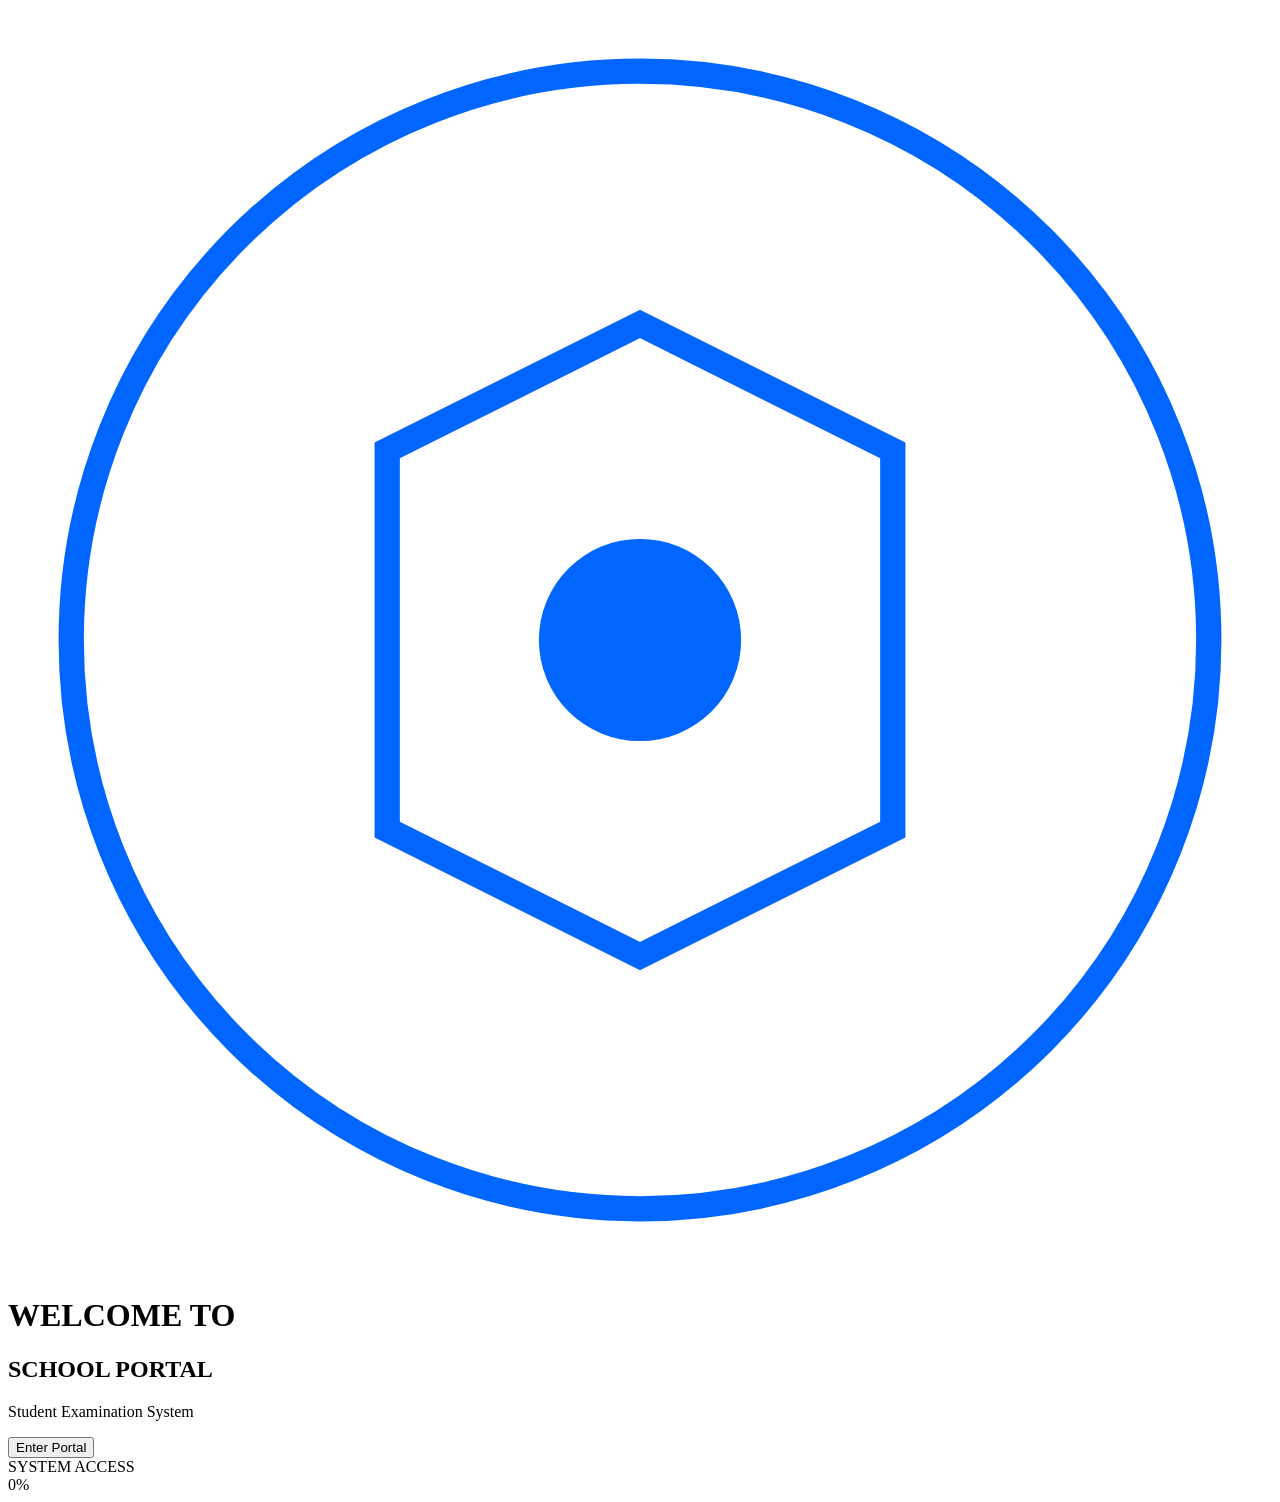
==== index.html @ d86de23d "p" ====
<!DOCTYPE html>
<html lang="en">
<head>
    <meta charset="UTF-8">
    <meta name="viewport" content="width=device-width, initial-scale=1.0">
    <title>School Portal - Student Examination System</title>
    <link rel="stylesheet" href="css/style.css">
    <link rel="stylesheet" href="css/animations.css">
</head>
<body>
    <!-- Welcome Screen -->
    <div id="welcome-screen" class="welcome-screen">
        <div class="welcome-content">
            <div class="logo-area">
                <div class="logo-icon">
                    <svg viewBox="0 0 100 100" class="logo-svg">
                        <circle cx="50" cy="50" r="45" fill="none" stroke="#0066FF" stroke-width="2"/>
                        <path d="M30 35 L50 25 L70 35 L70 65 L50 75 L30 65 Z" fill="none" stroke="#0066FF" stroke-width="2"/>
                        <circle cx="50" cy="50" r="8" fill="#0066FF"/>
                    </svg>
                </div>
                <h1 class="welcome-title">WELCOME TO</h1>
                <h2 class="welcome-subtitle">SCHOOL PORTAL</h2>
                <p class="welcome-description">Student Examination System</p>
            </div>
            <button id="enter-btn" class="enter-button">
                <span class="button-text">Enter Portal</span>
                <div class="button-glow"></div>
            </button>
        </div>
        <div class="particles-container" id="welcome-particles"></div>
    </div>

    <!-- Scanner Animation -->
    <div id="scanner-screen" class="scanner-screen hidden">
        <div class="scanner-container">
            <div class="scanner-ring ring-1"></div>
            <div class="scanner-ring ring-2"></div>
            <div class="scanner-ring ring-3"></div>
            <div class="scanner-center">
                <div class="scanner-core"></div>
            </div>
            <div class="scanner-particles" id="scanner-particles"></div>
        </div>
        <div class="scanner-text">
            <div class="scanner-label">SYSTEM ACCESS</div>
            <div class="scanner-percentage" id="scanner-percentage">0%</div>
        </div>
        <div class="scanner-light-rays"></div>
    </div>

    <script src="js/welcome.js"></script>
</body>
</html>
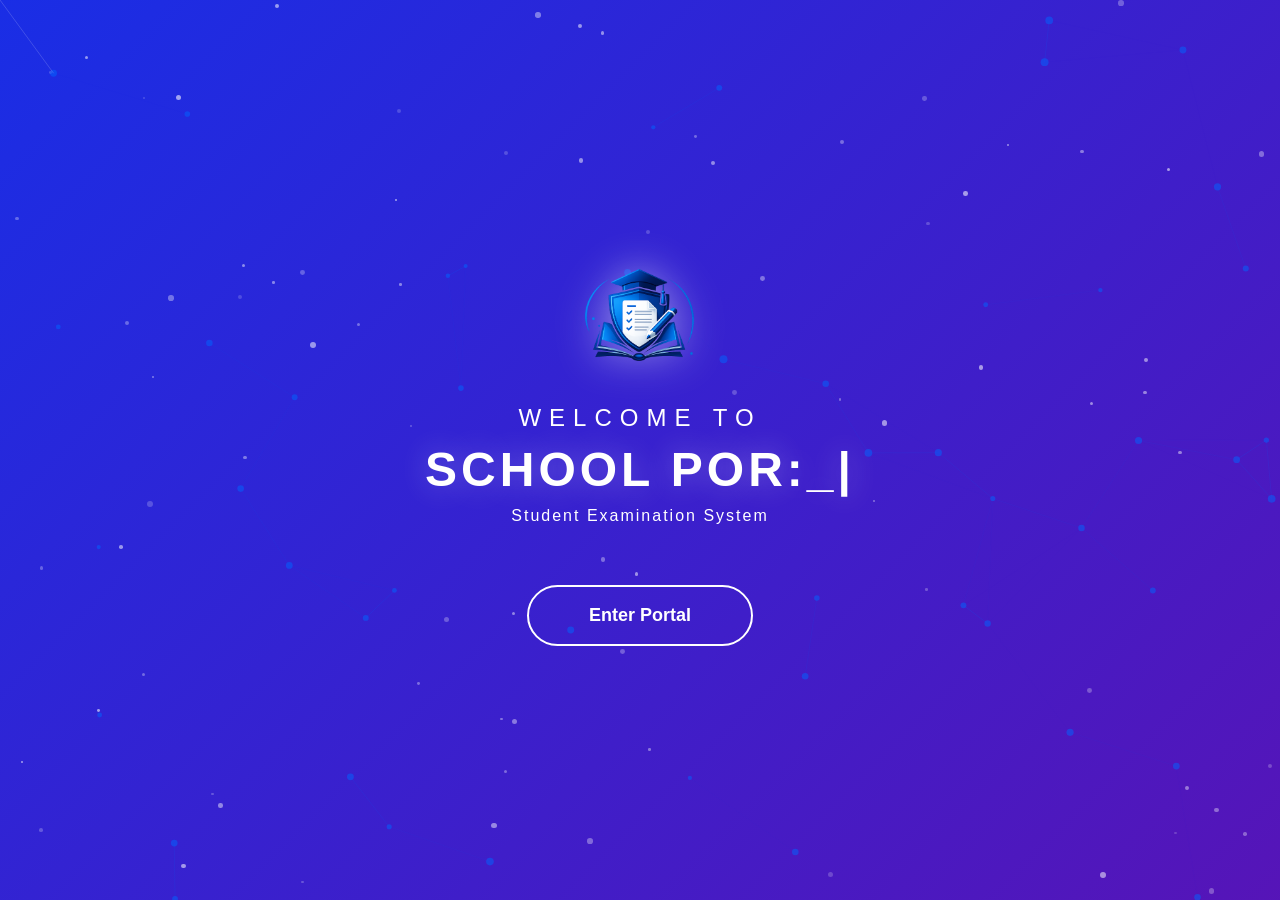
==== commit fe447c5a: "d" ====
--- a/index.html
+++ b/index.html
@@ -4,6 +4,7 @@
     <meta charset="UTF-8">
     <meta name="viewport" content="width=device-width, initial-scale=1.0">
     <title>School Portal - Student Examination System</title>
+    <link rel="icon" type="image/png" href="assets/logo.png">
     <link rel="stylesheet" href="css/style.css">
     <link rel="stylesheet" href="css/animations.css">
 </head>
@@ -13,11 +14,7 @@
         <div class="welcome-content">
             <div class="logo-area">
                 <div class="logo-icon">
-                    <svg viewBox="0 0 100 100" class="logo-svg">
-                        <circle cx="50" cy="50" r="45" fill="none" stroke="#0066FF" stroke-width="2"/>
-                        <path d="M30 35 L50 25 L70 35 L70 65 L50 75 L30 65 Z" fill="none" stroke="#0066FF" stroke-width="2"/>
-                        <circle cx="50" cy="50" r="8" fill="#0066FF"/>
-                    </svg>
+                    <img src="assets/logo.png" alt="School Portal Logo" class="logo-img">
                 </div>
                 <h1 class="welcome-title">WELCOME TO</h1>
                 <h2 class="welcome-subtitle">SCHOOL PORTAL</h2>
--- a/css/style.css
+++ b/css/style.css
@@ -0,0 +1,619 @@
+/* Reset and Base Styles */
+* {
+    margin: 0;
+    padding: 0;
+    box-sizing: border-box;
+}
+
+:root {
+    --primary-blue: #0066FF;
+    --primary-blue-light: #3385FF;
+    --primary-blue-dark: #0044CC;
+    --white: #FFFFFF;
+    --gray-100: #F5F5F5;
+    --gray-200: #E8E8E8;
+    --gray-300: #D0D0D0;
+    --gray-400: #A0A0A0;
+    --gray-500: #707070;
+    --gray-600: #505050;
+    --gray-700: #303030;
+    --gray-800: #202020;
+    --gray-900: #101010;
+    --success: #00CC66;
+    --warning: #FF9900;
+    --error: #FF3366;
+    --shadow-sm: 0 2px 8px rgba(0, 0, 0, 0.08);
+    --shadow-md: 0 4px 16px rgba(0, 0, 0, 0.12);
+    --shadow-lg: 0 8px 32px rgba(0, 0, 0, 0.16);
+    --shadow-xl: 0 16px 64px rgba(0, 0, 0, 0.2);
+    --glass-bg: rgba(255, 255, 255, 0.7);
+    --glass-border: rgba(255, 255, 255, 0.3);
+    --transition-fast: 0.2s ease;
+    --transition-normal: 0.3s ease;
+    --transition-slow: 0.5s ease;
+}
+
+body {
+    font-family: 'Segoe UI', Tahoma, Geneva, Verdana, sans-serif;
+    background: var(--white);
+    color: var(--gray-700);
+    overflow: hidden;
+    height: 100vh;
+    width: 100vw;
+}
+
+/* Welcome Screen */
+.welcome-screen {
+    position: fixed;
+    top: 0;
+    left: 0;
+    width: 100%;
+    height: 100%;
+    background: linear-gradient(135deg, var(--primary-blue) 0%, var(--primary-blue-dark) 100%);
+    display: flex;
+    align-items: center;
+    justify-content: center;
+    z-index: 1000;
+}
+
+.welcome-content {
+    text-align: center;
+    color: var(--white);
+    z-index: 2;
+}
+
+.logo-area {
+    margin-bottom: 60px;
+}
+
+.logo-icon {
+    width: 120px;
+    height: 120px;
+    margin: 0 auto 30px;
+}
+
+.logo-img {
+    width: 100%;
+    height: 100%;
+    object-fit: contain;
+    filter: drop-shadow(0 0 20px rgba(255, 255, 255, 0.5));
+    animation: logoFloat 4s ease-in-out infinite;
+}
+
+.welcome-title {
+    font-size: 24px;
+    font-weight: 300;
+    letter-spacing: 8px;
+    margin-bottom: 10px;
+}
+
+.welcome-subtitle {
+    font-size: 48px;
+    font-weight: 700;
+    letter-spacing: 4px;
+    text-shadow: 0 0 30px rgba(255, 255, 255, 0.3);
+    margin-bottom: 10px;
+}
+
+.welcome-description {
+    font-size: 16px;
+    opacity: 0.8;
+    letter-spacing: 2px;
+}
+
+.enter-button {
+    position: relative;
+    padding: 18px 60px;
+    font-size: 18px;
+    font-weight: 600;
+    color: var(--white);
+    background: transparent;
+    border: 2px solid var(--white);
+    border-radius: 50px;
+    cursor: pointer;
+    overflow: hidden;
+    transition: all var(--transition-normal);
+}
+
+.enter-button:hover {
+    background: var(--white);
+    color: var(--primary-blue);
+    transform: scale(1.05);
+    box-shadow: 0 0 40px rgba(255, 255, 255, 0.4);
+}
+
+.button-glow {
+    position: absolute;
+    top: 50%;
+    left: 50%;
+    width: 0;
+    height: 0;
+    background: radial-gradient(circle, rgba(255, 255, 255, 0.3) 0%, transparent 70%);
+    transform: translate(-50%, -50%);
+    transition: width 0.6s ease, height 0.6s ease;
+}
+
+.enter-button:hover .button-glow {
+    width: 300px;
+    height: 300px;
+}
+
+.particles-container {
+    position: absolute;
+    top: 0;
+    left: 0;
+    width: 100%;
+    height: 100%;
+    overflow: hidden;
+}
+
+.particle {
+    position: absolute;
+    width: 4px;
+    height: 4px;
+    background: rgba(255, 255, 255, 0.6);
+    border-radius: 50%;
+}
+
+/* Scanner Screen */
+.scanner-screen {
+    position: fixed;
+    top: 0;
+    left: 0;
+    width: 100%;
+    height: 100%;
+    background: linear-gradient(135deg, var(--primary-blue) 0%, var(--primary-blue-dark) 100%);
+    display: flex;
+    align-items: center;
+    justify-content: center;
+    z-index: 1001;
+}
+
+.scanner-screen.hidden {
+    display: none;
+}
+
+.scanner-container {
+    position: relative;
+    width: 300px;
+    height: 300px;
+}
+
+.scanner-ring {
+    position: absolute;
+    top: 50%;
+    left: 50%;
+    transform: translate(-50%, -50%);
+    border: 2px solid rgba(255, 255, 255, 0.3);
+    border-radius: 50%;
+}
+
+.ring-1 {
+    width: 100px;
+    height: 100px;
+}
+
+.ring-2 {
+    width: 180px;
+    height: 180px;
+    border-color: rgba(255, 255, 255, 0.5);
+}
+
+.ring-3 {
+    width: 260px;
+    height: 260px;
+    border-color: rgba(255, 255, 255, 0.2);
+}
+
+.scanner-center {
+    position: absolute;
+    top: 50%;
+    left: 50%;
+    transform: translate(-50%, -50%);
+    width: 60px;
+    height: 60px;
+}
+
+.scanner-core {
+    width: 100%;
+    height: 100%;
+    background: var(--white);
+    border-radius: 50%;
+    box-shadow: 0 0 30px rgba(255, 255, 255, 0.8);
+}
+
+.scanner-particles {
+    position: absolute;
+    top: 0;
+    left: 0;
+    width: 100%;
+    height: 100%;
+}
+
+.scanner-particle {
+    position: absolute;
+    width: 3px;
+    height: 3px;
+    background: var(--white);
+    border-radius: 50%;
+}
+
+.scanner-text {
+    position: absolute;
+    bottom: 100px;
+    left: 50%;
+    transform: translateX(-50%);
+    text-align: center;
+    color: var(--white);
+}
+
+.scanner-label {
+    font-size: 14px;
+    letter-spacing: 4px;
+    margin-bottom: 10px;
+    opacity: 0.8;
+}
+
+.scanner-percentage {
+    font-size: 48px;
+    font-weight: 700;
+    text-shadow: 0 0 20px rgba(255, 255, 255, 0.5);
+}
+
+.scanner-light-rays {
+    position: absolute;
+    top: 0;
+    left: 0;
+    width: 100%;
+    height: 100%;
+    background: radial-gradient(circle at center, transparent 0%, rgba(0, 0, 0, 0.3) 100%);
+}
+
+/* Login Screen */
+.login-screen {
+    position: fixed;
+    top: 0;
+    left: 0;
+    width: 100%;
+    height: 100%;
+    display: flex;
+    align-items: center;
+    justify-content: center;
+}
+
+.login-background {
+    position: absolute;
+    top: 0;
+    left: 0;
+    width: 100%;
+    height: 100%;
+    background: linear-gradient(135deg, var(--gray-100) 0%, var(--gray-200) 100%);
+}
+
+.login-particles {
+    position: absolute;
+    top: 0;
+    left: 0;
+    width: 100%;
+    height: 100%;
+    overflow: hidden;
+}
+
+.login-particle {
+    position: absolute;
+    width: 6px;
+    height: 6px;
+    background: var(--primary-blue);
+    border-radius: 50%;
+    opacity: 0.3;
+}
+
+.login-card {
+    position: relative;
+    width: 420px;
+    padding: 50px;
+    background: var(--glass-bg);
+    backdrop-filter: blur(20px);
+    -webkit-backdrop-filter: blur(20px);
+    border: 1px solid var(--glass-border);
+    border-radius: 24px;
+    box-shadow: var(--shadow-xl);
+    z-index: 2;
+}
+
+.login-header {
+    text-align: center;
+    margin-bottom: 40px;
+}
+
+.login-logo {
+    width: 80px;
+    height: 80px;
+    margin: 0 auto 20px;
+}
+
+.login-logo-img {
+    width: 100%;
+    height: 100%;
+    object-fit: contain;
+}
+
+.login-title {
+    font-size: 28px;
+    font-weight: 700;
+    color: var(--gray-700);
+    margin-bottom: 8px;
+}
+
+.login-subtitle {
+    font-size: 14px;
+    color: var(--gray-500);
+}
+
+.input-group {
+    position: relative;
+    margin-bottom: 24px;
+}
+
+.input-field {
+    width: 100%;
+    padding: 16px 0;
+    font-size: 16px;
+    background: transparent;
+    border: none;
+    border-bottom: 2px solid var(--gray-300);
+    outline: none;
+    transition: border-color var(--transition-normal);
+}
+
+.input-field:focus {
+    border-bottom-color: var(--primary-blue);
+}
+
+.input-field:focus + .input-label,
+.input-field:not(:placeholder-shown) + .input-label {
+    top: -8px;
+    font-size: 12px;
+    color: var(--primary-blue);
+}
+
+.input-label {
+    position: absolute;
+    top: 16px;
+    left: 0;
+    font-size: 16px;
+    color: var(--gray-500);
+    pointer-events: none;
+    transition: all var(--transition-normal);
+}
+
+.input-underline {
+    position: absolute;
+    bottom: 0;
+    left: 0;
+    width: 0;
+    height: 2px;
+    background: var(--primary-blue);
+    transition: width var(--transition-normal);
+}
+
+.input-field:focus ~ .input-underline {
+    width: 100%;
+}
+
+.login-button {
+    position: relative;
+    width: 100%;
+    padding: 16px;
+    font-size: 16px;
+    font-weight: 600;
+    color: var(--white);
+    background: var(--primary-blue);
+    border: none;
+    border-radius: 12px;
+    cursor: pointer;
+    overflow: hidden;
+    transition: all var(--transition-normal);
+}
+
+.login-button:hover {
+    background: var(--primary-blue-light);
+    transform: translateY(-2px);
+    box-shadow: var(--shadow-lg);
+}
+
+.login-button:active {
+    transform: translateY(0);
+}
+
+.button-loader {
+    position: absolute;
+    top: 50%;
+    left: 50%;
+    width: 24px;
+    height: 24px;
+    border: 3px solid rgba(255, 255, 255, 0.3);
+    border-top-color: var(--white);
+    border-radius: 50%;
+    transform: translate(-50%, -50%);
+    opacity: 0;
+    transition: opacity var(--transition-normal);
+}
+
+.login-button.loading .button-loader {
+    opacity: 1;
+    animation: spin 1s linear infinite;
+}
+
+.login-button.loading .button-text {
+    opacity: 0;
+}
+
+.button-ripple {
+    position: absolute;
+    top: 50%;
+    left: 50%;
+    width: 0;
+    height: 0;
+    background: rgba(255, 255, 255, 0.3);
+    border-radius: 50%;
+    transform: translate(-50%, -50%);
+    transition: width 0.6s ease, height 0.6s ease;
+}
+
+.login-button:active .button-ripple {
+    width: 300px;
+    height: 300px;
+}
+
+.login-footer {
+    margin-top: 24px;
+    text-align: center;
+}
+
+.demo-credentials {
+    font-size: 12px;
+    color: var(--gray-500);
+    margin-bottom: 12px;
+}
+
+.back-link {
+    font-size: 14px;
+    color: var(--primary-blue);
+    text-decoration: none;
+    transition: color var(--transition-normal);
+}
+
+.back-link:hover {
+    color: var(--primary-blue-dark);
+}
+
+/* Utility Classes */
+.hidden {
+    display: none !important;
+}
+
+/* Buttons */
+.primary-button {
+    padding: 12px 24px;
+    font-size: 14px;
+    font-weight: 600;
+    color: var(--white);
+    background: var(--primary-blue);
+    border: none;
+    border-radius: 8px;
+    cursor: pointer;
+    transition: all var(--transition-normal);
+}
+
+.primary-button:hover {
+    background: var(--primary-blue-light);
+    transform: translateY(-2px);
+    box-shadow: var(--shadow-md);
+}
+
+.secondary-button {
+    padding: 12px 24px;
+    font-size: 14px;
+    font-weight: 600;
+    color: var(--gray-700);
+    background: var(--white);
+    border: 2px solid var(--gray-300);
+    border-radius: 8px;
+    cursor: pointer;
+    transition: all var(--transition-normal);
+}
+
+.secondary-button:hover {
+    border-color: var(--primary-blue);
+    color: var(--primary-blue);
+}
+
+.action-button {
+    position: relative;
+    width: 40px;
+    height: 40px;
+    background: var(--white);
+    border: none;
+    border-radius: 50%;
+    cursor: pointer;
+    transition: all var(--transition-normal);
+}
+
+.action-button:hover {
+    background: var(--gray-100);
+    transform: scale(1.1);
+}
+
+.notification-badge {
+    position: absolute;
+    top: -4px;
+    right: -4px;
+    min-width: 18px;
+    height: 18px;
+    padding: 0 6px;
+    font-size: 11px;
+    font-weight: 700;
+    color: var(--white);
+    background: var(--error);
+    border-radius: 9px;
+    display: flex;
+    align-items: center;
+    justify-content: center;
+}
+
+/* Modal */
+.modal-container {
+    position: fixed;
+    top: 0;
+    left: 0;
+    width: 100%;
+    height: 100%;
+    z-index: 2000;
+    display: flex;
+    align-items: center;
+    justify-content: center;
+}
+
+.modal-container.hidden {
+    display: none;
+}
+
+.modal-overlay {
+    position: absolute;
+    top: 0;
+    left: 0;
+    width: 100%;
+    height: 100%;
+    background: rgba(0, 0, 0, 0.5);
+    backdrop-filter: blur(4px);
+}
+
+.modal-content {
+    position: relative;
+    max-width: 600px;
+    max-height: 80vh;
+    overflow-y: auto;
+    background: var(--white);
+    border-radius: 16px;
+    box-shadow: var(--shadow-xl);
+    padding: 32px;
+}
+
+/* Scrollbar */
+::-webkit-scrollbar {
+    width: 8px;
+}
+
+::-webkit-scrollbar-track {
+    background: var(--gray-100);
+}
+
+::-webkit-scrollbar-thumb {
+    background: var(--gray-400);
+    border-radius: 4px;
+}
+
+::-webkit-scrollbar-thumb:hover {
+    background: var(--gray-500);
+}
--- a/css/animations.css
+++ b/css/animations.css
@@ -0,0 +1,364 @@
+/* Animations */
+
+@keyframes logoFloat {
+    0%, 100% {
+        transform: translateY(0);
+    }
+    50% {
+        transform: translateY(-10px);
+    }
+}
+
+@keyframes fadeInUp {
+    from {
+        opacity: 0;
+        transform: translateY(30px);
+    }
+    to {
+        opacity: 1;
+        transform: translateY(0);
+    }
+}
+
+@keyframes ringRotate {
+    from {
+        transform: translate(-50%, -50%) rotate(0deg);
+    }
+    to {
+        transform: translate(-50%, -50%) rotate(360deg);
+    }
+}
+
+@keyframes corePulse {
+    0%, 100% {
+        transform: scale(1);
+        opacity: 1;
+    }
+    50% {
+        transform: scale(1.2);
+        opacity: 0.8;
+    }
+}
+
+@keyframes scannerParticleOrbit {
+    from {
+        transform: rotate(0deg) translateX(150px) rotate(0deg);
+    }
+    to {
+        transform: rotate(360deg) translateX(150px) rotate(-360deg);
+    }
+}
+
+@keyframes particleFloat {
+    0% {
+        transform: translateY(100vh) rotate(0deg);
+        opacity: 0;
+    }
+    10% {
+        opacity: 1;
+    }
+    90% {
+        opacity: 1;
+    }
+    100% {
+        transform: translateY(-100vh) rotate(720deg);
+        opacity: 0;
+    }
+}
+
+@keyframes loginParticleFloat {
+    0% {
+        transform: translateY(100vh) translateX(0);
+        opacity: 0;
+    }
+    10% {
+        opacity: 0.3;
+    }
+    90% {
+        opacity: 0.3;
+    }
+    100% {
+        transform: translateY(-100vh) translateX(100px);
+        opacity: 0;
+    }
+}
+
+@keyframes spin {
+    from {
+        transform: translate(-50%, -50%) rotate(0deg);
+    }
+    to {
+        transform: translate(-50%, -50%) rotate(360deg);
+    }
+}
+
+@keyframes slideInLeft {
+    from {
+        transform: translateX(-100%);
+        opacity: 0;
+    }
+    to {
+        transform: translateX(0);
+        opacity: 1;
+    }
+}
+
+@keyframes slideInRight {
+    from {
+        transform: translateX(100%);
+        opacity: 0;
+    }
+    to {
+        transform: translateX(0);
+        opacity: 1;
+    }
+}
+
+@keyframes slideInUp {
+    from {
+        transform: translateY(100%);
+        opacity: 0;
+    }
+    to {
+        transform: translateY(0);
+        opacity: 1;
+    }
+}
+
+@keyframes slideInDown {
+    from {
+        transform: translateY(-100%);
+        opacity: 0;
+    }
+    to {
+        transform: translateY(0);
+        opacity: 1;
+    }
+}
+
+@keyframes fadeIn {
+    from {
+        opacity: 0;
+    }
+    to {
+        opacity: 1;
+    }
+}
+
+@keyframes fadeOut {
+    from {
+        opacity: 1;
+    }
+    to {
+        opacity: 0;
+    }
+}
+
+@keyframes scaleIn {
+    from {
+        transform: scale(0.8);
+        opacity: 0;
+    }
+    to {
+        transform: scale(1);
+        opacity: 1;
+    }
+}
+
+@keyframes scaleOut {
+    from {
+        transform: scale(1);
+        opacity: 1;
+    }
+    to {
+        transform: scale(0.8);
+        opacity: 0;
+    }
+}
+
+@keyframes bounce {
+    0%, 20%, 50%, 80%, 100% {
+        transform: translateY(0);
+    }
+    40% {
+        transform: translateY(-20px);
+    }
+    60% {
+        transform: translateY(-10px);
+    }
+}
+
+@keyframes shake {
+    0%, 100% {
+        transform: translateX(0);
+    }
+    10%, 30%, 50%, 70%, 90% {
+        transform: translateX(-5px);
+    }
+    20%, 40%, 60%, 80% {
+        transform: translateX(5px);
+    }
+}
+
+@keyframes pulse {
+    0%, 100% {
+        transform: scale(1);
+    }
+    50% {
+        transform: scale(1.05);
+    }
+}
+
+@keyframes glow {
+    0%, 100% {
+        box-shadow: 0 0 5px var(--primary-blue);
+    }
+    50% {
+        box-shadow: 0 0 20px var(--primary-blue), 0 0 30px var(--primary-blue);
+    }
+}
+
+@keyframes countUp {
+    from {
+        opacity: 0;
+        transform: translateY(20px);
+    }
+    to {
+        opacity: 1;
+        transform: translateY(0);
+    }
+}
+
+@keyframes progressFill {
+    from {
+        width: 0%;
+    }
+    to {
+        width: var(--progress-width);
+    }
+}
+
+@keyframes modalOpen {
+    from {
+        transform: scale(0.9);
+        opacity: 0;
+    }
+    to {
+        transform: scale(1);
+        opacity: 1;
+    }
+}
+
+@keyframes modalClose {
+    from {
+        transform: scale(1);
+        opacity: 1;
+    }
+    to {
+        transform: scale(0.9);
+        opacity: 0;
+    }
+}
+
+@keyframes ripple {
+    from {
+        transform: scale(0);
+        opacity: 1;
+    }
+    to {
+        transform: scale(4);
+        opacity: 0;
+    }
+}
+
+@keyframes lightSweep {
+    0% {
+        transform: rotate(0deg);
+    }
+    100% {
+        transform: rotate(360deg);
+    }
+}
+
+/* Animation Classes */
+.animate-fade-in {
+    animation: fadeIn 0.5s ease forwards;
+}
+
+.animate-fade-out {
+    animation: fadeOut 0.5s ease forwards;
+}
+
+.animate-slide-in-left {
+    animation: slideInLeft 0.5s ease forwards;
+}
+
+.animate-slide-in-right {
+    animation: slideInRight 0.5s ease forwards;
+}
+
+.animate-slide-in-up {
+    animation: slideInUp 0.5s ease forwards;
+}
+
+.animate-slide-in-down {
+    animation: slideInDown 0.5s ease forwards;
+}
+
+.animate-scale-in {
+    animation: scaleIn 0.3s ease forwards;
+}
+
+.animate-scale-out {
+    animation: scaleOut 0.3s ease forwards;
+}
+
+.animate-bounce {
+    animation: bounce 1s ease;
+}
+
+.animate-shake {
+    animation: shake 0.5s ease;
+}
+
+.animate-pulse {
+    animation: pulse 2s ease infinite;
+}
+
+.animate-glow {
+    animation: glow 2s ease infinite;
+}
+
+/* Staggered Animations */
+.stagger-1 {
+    animation-delay: 0.1s;
+}
+
+.stagger-2 {
+    animation-delay: 0.2s;
+}
+
+.stagger-3 {
+    animation-delay: 0.3s;
+}
+
+.stagger-4 {
+    animation-delay: 0.4s;
+}
+
+.stagger-5 {
+    animation-delay: 0.5s;
+}
+
+/* Transition Classes */
+.transition-all {
+    transition: all var(--transition-normal);
+}
+
+.transition-fast {
+    transition: all var(--transition-fast);
+}
+
+.transition-slow {
+    transition: all var(--transition-slow);
+}
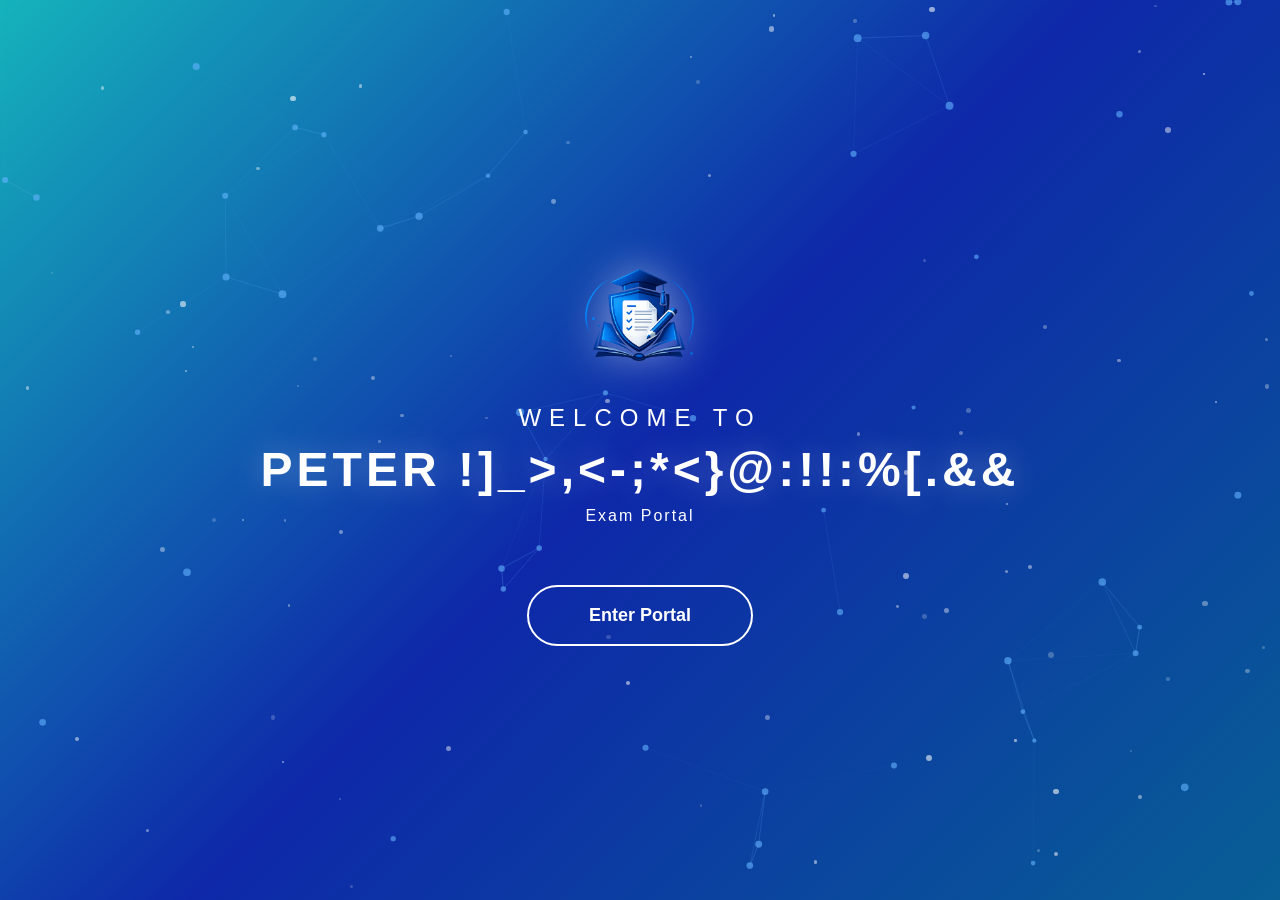
==== commit c68efa6b: "b" ====
--- a/index.html
+++ b/index.html
@@ -17,8 +17,8 @@
                     <img src="assets/logo.png" alt="School Portal Logo" class="logo-img">
                 </div>
                 <h1 class="welcome-title">WELCOME TO</h1>
-                <h2 class="welcome-subtitle">SCHOOL PORTAL</h2>
-                <p class="welcome-description">Student Examination System</p>
+                <h2 class="welcome-subtitle">PETER HARVARD INT'L SCHOOLS</h2>
+                <p class="welcome-description">Exam Portal</p>
             </div>
             <button id="enter-btn" class="enter-button">
                 <span class="button-text">Enter Portal</span>
--- a/css/style.css
+++ b/css/style.css
@@ -355,6 +355,32 @@
     margin-bottom: 24px;
 }
 
+.show-password-btn {
+    position: absolute;
+    right: 0;
+    top: 50%;
+    transform: translateY(-50%);
+    background: none;
+    border: none;
+    cursor: pointer;
+    padding: 8px;
+    opacity: 0.5;
+    transition: opacity var(--transition-normal);
+    display: flex;
+    align-items: center;
+    justify-content: center;
+}
+
+.show-password-btn:hover {
+    opacity: 1;
+}
+
+.show-password-btn svg {
+    width: 20px;
+    height: 20px;
+    stroke: var(--gray-600);
+}
+
 .input-field {
     width: 100%;
     padding: 16px 0;
